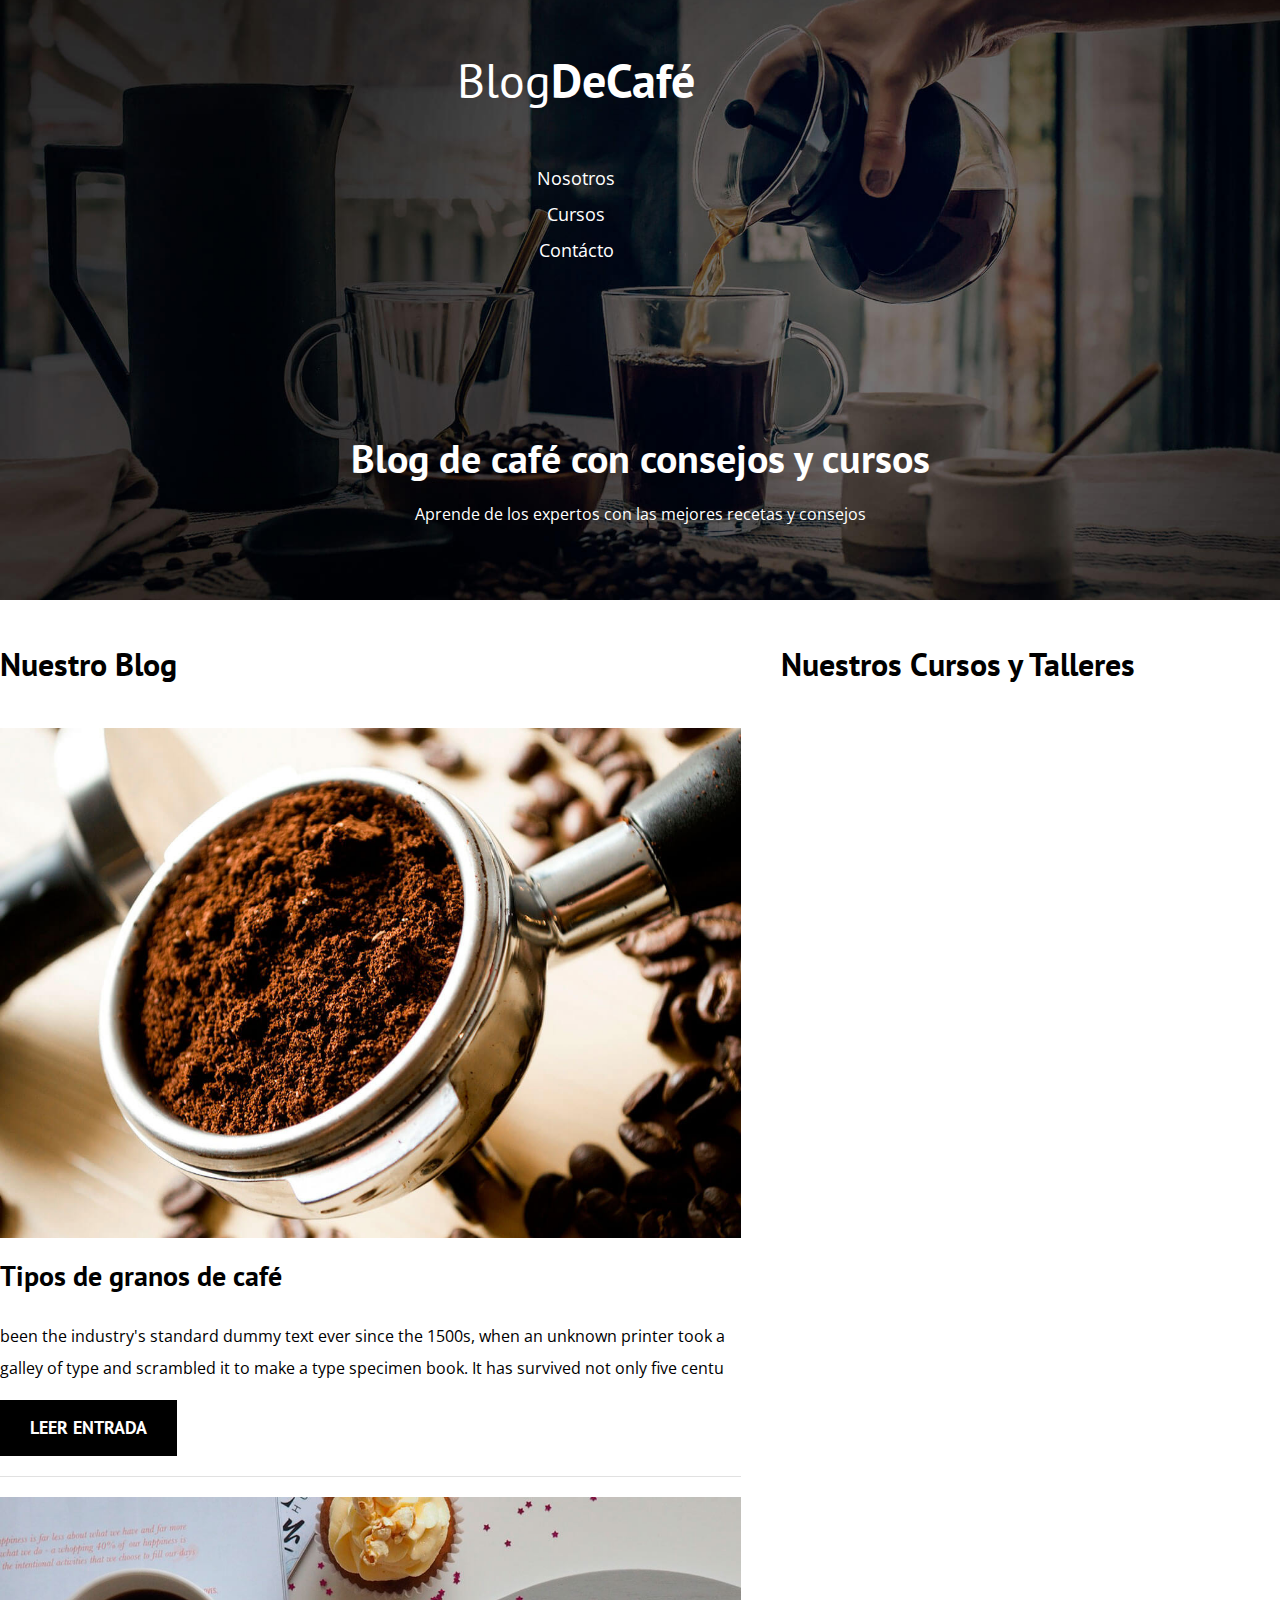
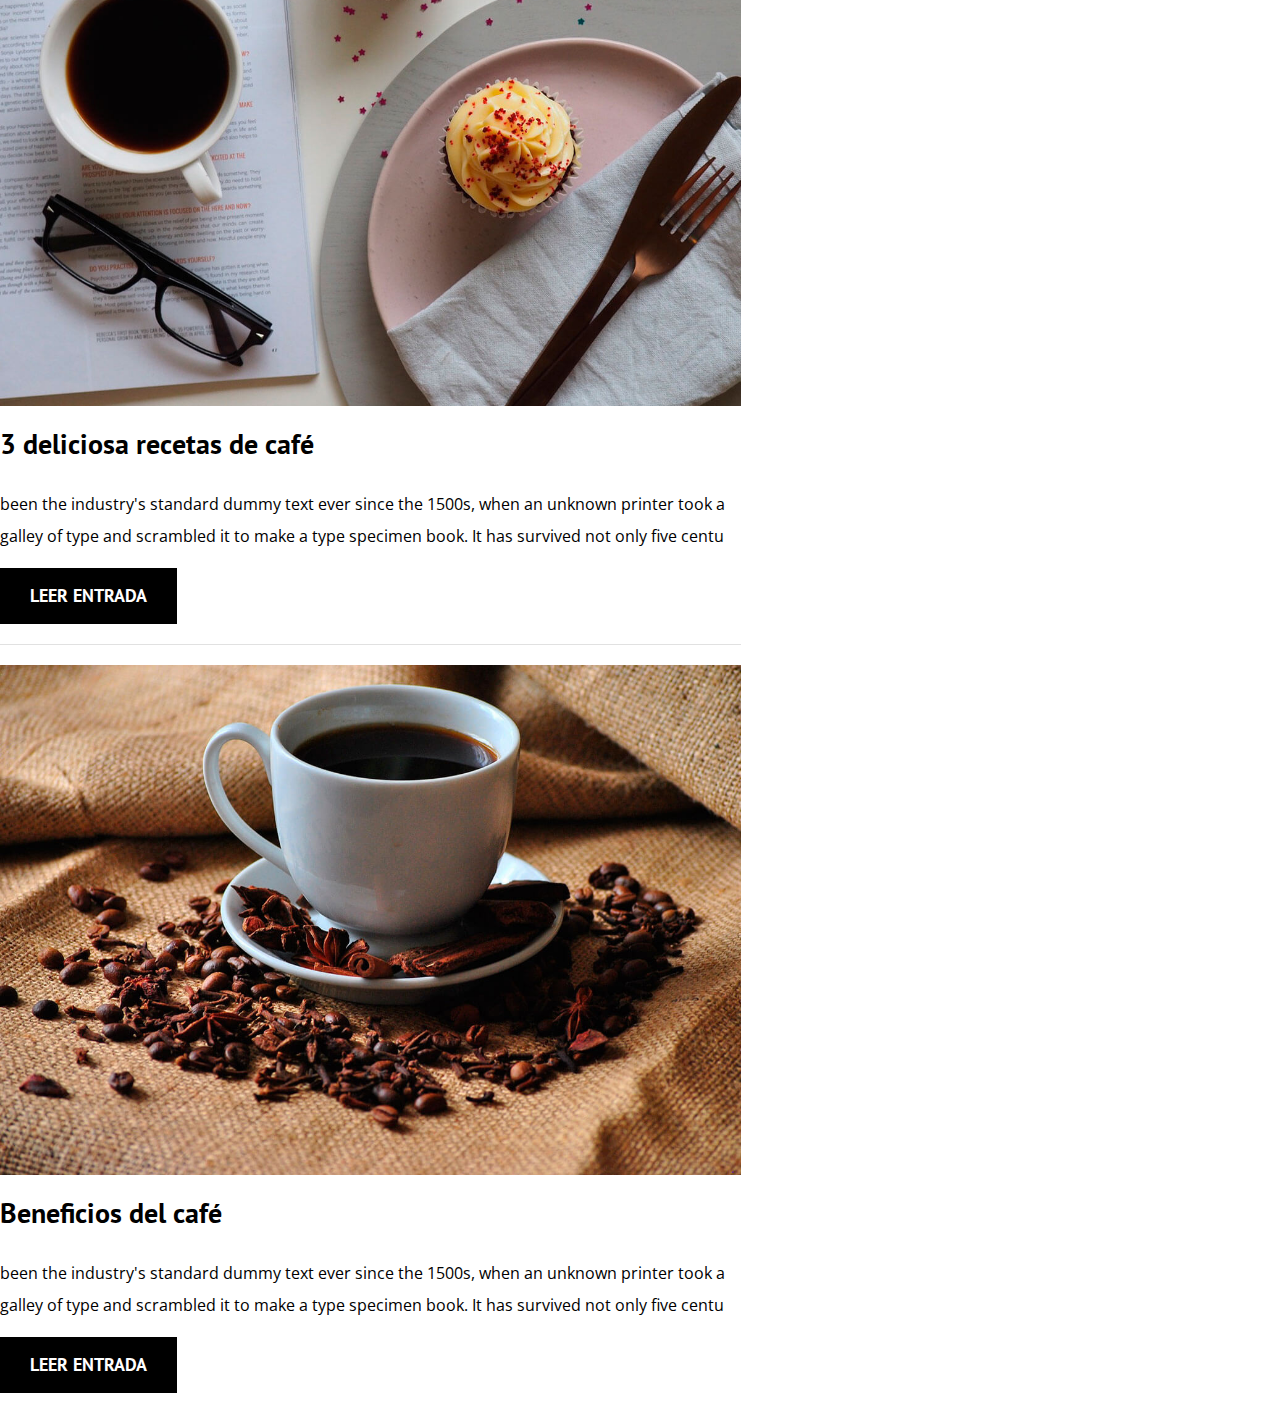
==== index.html @ 215462b0 "inicio del proyecto" ====
<!DOCTYPE html>
<html lang="en">
<head>
  <meta charset="UTF-8">
  <meta http-equiv="X-UA-Compatible" content="IE=Edge">
  <meta name="viewport" content="width=device-width, initial-scale=1">
  <link rel="stylesheet" href="CSS/NORMALIZE.css"> 
  <link href="https://fonts.googleapis.com/css2?family=Open+Sans&family=PT+Sans:wght@400;700&display=swap" rel="stylesheet">
  <link rel="stylesheet" href="CSS/STYLES.css"> 
  <title>BlogDeCafé</title>
  
</head>

<body>
   
   <header class="header">
      
      <div class="barra">
         <div class="contenedor">
            <a class="logo no-margin centrar-texto" href="index.html">
               <h1 class="logo__nombre">Blog<span class="logo__bold">DeCafé</span></h1>
            </a>
            
               <nav class="navegacion">
                  <a href="nosotros.html" class="navegacion__enlace">Nosotros</a>
                  <a href="cursos.html" class="navegacion__enlace">Cursos</a>
                  <a href="contacto.html" class="navegacion__enlace">Contácto</a>
               </nav> 
         </div> 
      </div>
      
      <div class="header__texto">
         <h2 class="no-margin">Blog de café con consejos y cursos</h2>
         <p class="no-margin">Aprende de los expertos con las mejores recetas y consejos</p>
      </div>
   </header>
   
   <!--contenido del blog-->
   <div class="contenedor contenido-principal">
      <main class="blog">
         <h3>Nuestro Blog</h3>
         
         <article class="entrada">
            <div class="entrada__imagen">
               <img src="IMG/blog1.jpg" alt="imagen blog">
            </div>
            
            <div class="entrada__contenido">
               <h4 class="no-margin">Tipos de granos de café</h4>
               <p>been the industry's standard dummy text ever since the 1500s, when an unknown printer took a galley of type and scrambled it to make a type specimen book. It has survived not only five centu</p>
               <a href="entrada.html" class="boton boton--primario">Leer Entrada</a>
            </div>
         </article> 
         
         <article class="entrada">
            <div class="entrada__imagen">
               <img src="IMG/blog2.jpg" alt="imagen blog">
            </div>
            
            <div class="entrada__contenido">
               <h4 class="no-margin">3 deliciosa recetas de café</h4>
               <p>been the industry's standard dummy text ever since the 1500s, when an unknown printer took a galley of type and scrambled it to make a type specimen book. It has survived not only five centu</p>
               <a href="entrada.html" class="boton boton--primario">Leer Entrada</a>
            </div>
         </article> 
         
         <article class="entrada">
            <div class="entrada__imagen">
               <img src="IMG/blog3.jpg" alt="imagen blog">
            </div>
            
            <div class="entrada__contenido">
               <h4 class="no-margin">Beneficios del café</h4>
               <p>been the industry's standard dummy text ever since the 1500s, when an unknown printer took a galley of type and scrambled it to make a type specimen book. It has survived not only five centu</p>
               <a href="entrada.html" class="boton boton--primario">Leer Entrada</a>
            </div>
         </article> 
         
      </main>
      <aside class="sidebar">
         <h3>Nuestros Cursos y Talleres</h3>
      </aside>
   </div> 
  
  
</body>
</html>
---- CSS/STYLES.css ----
:root{
   --fuenteHeading:"PT sans",sans-serif;
   --fuenteParrafos:"Open sans",sans-serif;
   
   --blanco:#ffffff;
   --negro:#000000;
   --principal:#784D3C;
   --gris:#e1e1e1;
}

html{
   box-sizing: border-box;
   font-size: 62.5%;
}

*,*:before,*::after{
   box-sizing: inherit;
}

body{
   font-family: var(--fuenteParrafos);
   font-size: 1.6rem;
   line-height: 2
}

/*Globales*/

.contenedor{
   max-width: 128rem;
   width: 90%;
   margin;0 auto;
}

a{
   text-decoration: none;}

h1,h2,h3,h4{
   font-family: var(--fuenteHeading);
}
h1{
   font-size: 4.8rem;
}
h2{
   font-size: 4rem;
}
h3{
   font-size: 3.2rem;
}
h4{
   font-size: 2.8rem;
}

img{
   max-width: 100%;
}

/*Utilidades*/

.no-margin{
   margin: 0;
}

.no-padding{
   padding: 0;
}

.centrar-texto{
   text-align: center;
}

/*Header*/
.header{
   background-image: url(../IMG/banner.jpg);
   height: 60rem;
   background-size: cover;
   background-repeat: no-repeat;
   background-position: center center;
}

.header__texto{
   text-align: center;
   color: var(--blanco);
   margin-top:5rem;
}
@media(min-width:768px){
   .header__texto{
      margin-top:15rem;
   }
}

/*Barra de navegación*/

@media(min-width:768px){
   .barra{
      display: flex;
      justify-content: space-between;
      align-items: center;
   }
}

.logo{
   color:var(--blanco);
}
.logo__nombre{
   font-weight: 400;
}
.logo__bold{
   font-weight: 700;
}

@media(min-width:768px){
   .navegacio{
    display: flex;
    gap: 2rem;  
   }
}

.navegacion__enlace{
   display: block;
   text-align: center;
   font-size: 1.8rem;
   color: var(--blanco);
}

/*Contenido del blog*/

@media(min-width:768px){
   .contenido-principal{
      display: grid;
      grid-template-columns: 2fr 1fr;
      column-gap: 4rem;
   }
}

/*Linea que separa los articulos*/

.entrada{
   border-bottom: 1px solid var(--gris);
   margin-bottom:2rem;
}
.entrada:last-of-type{
   border: none;
   margin-bottom: 0;
}

/*Botono para leer entradas*/
.boton{
   display: block;
   font-family: var(--fuenteHeading);
   color:var(--blanco);
   text-align: center;
   padding: 1rem 3rem;
   font-size: 1.8rem;
   text-transform: uppercase;
   font-weight: 700;
   margin-bottom: 2rem;
}
@media(min-width:768px){
   .boton{
      display: inline-block;
   }
}
.boton--primario{
   background-color:var(--negro);
}
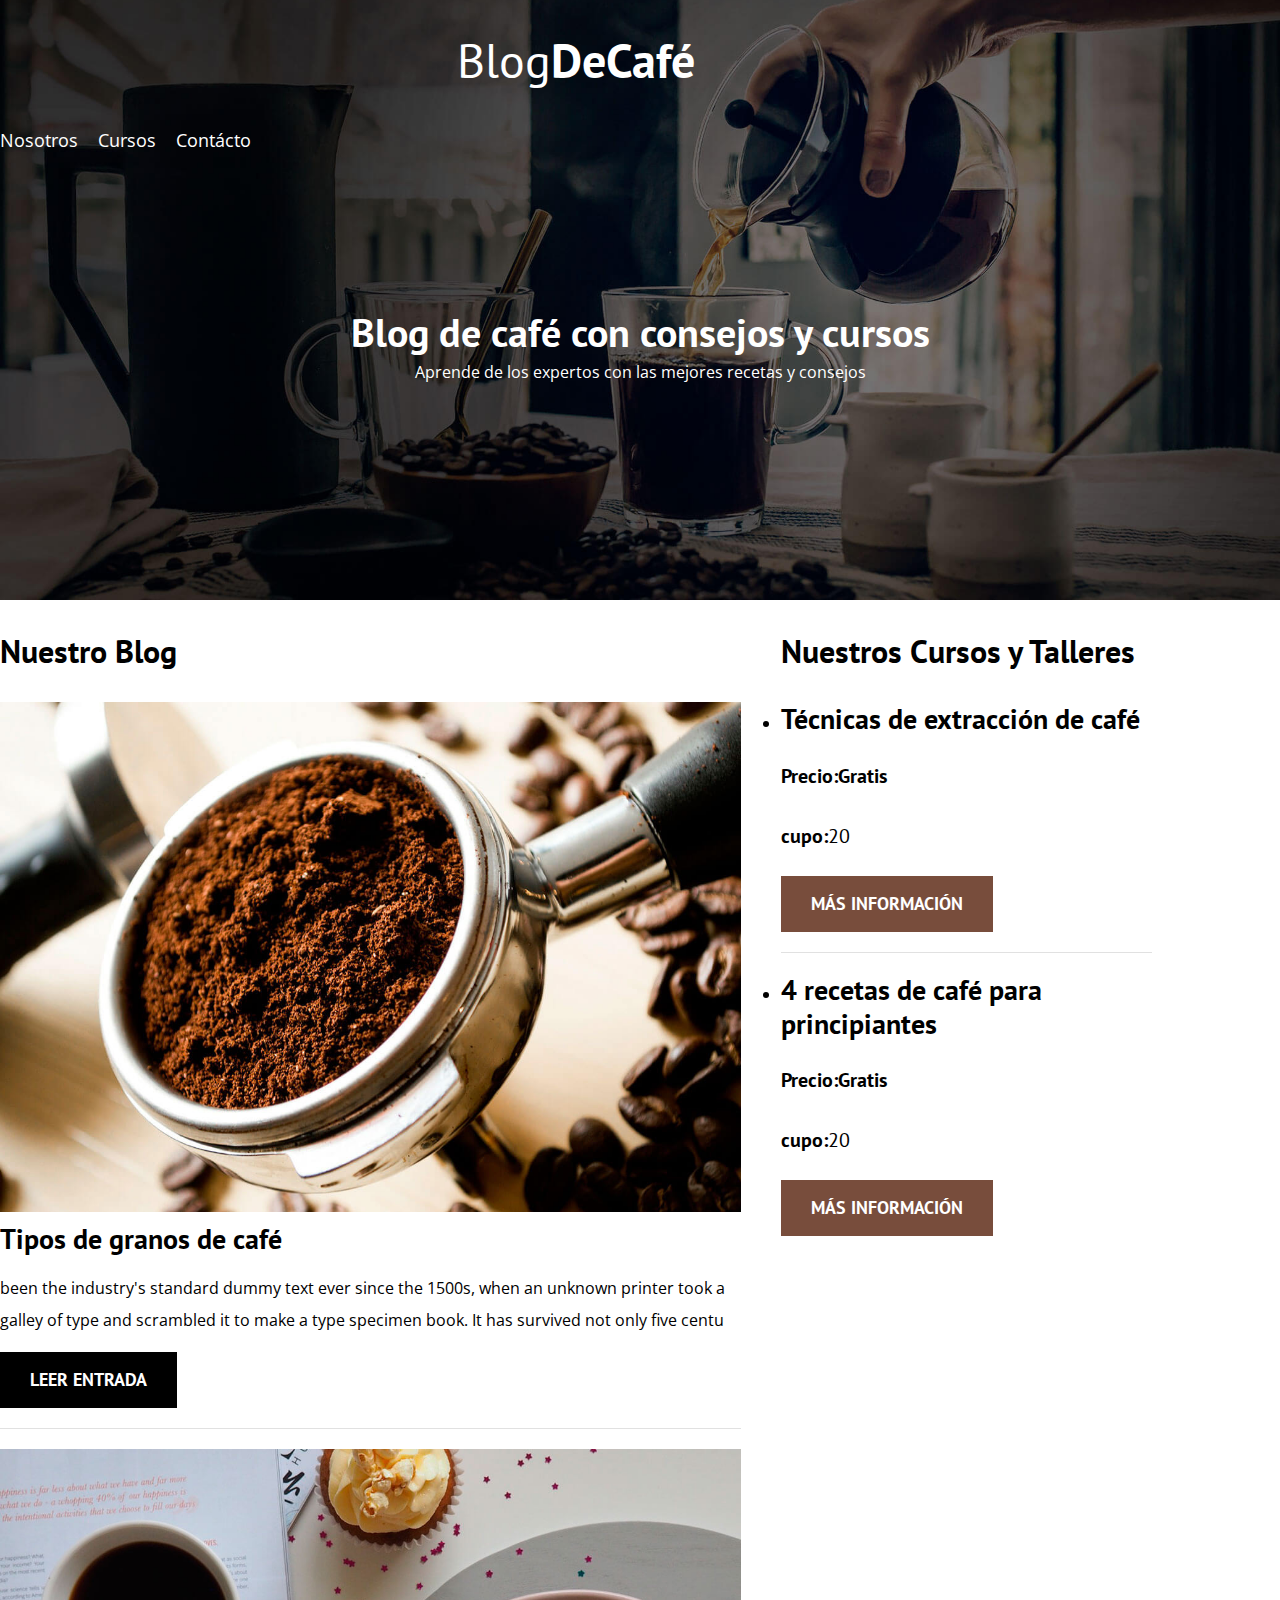
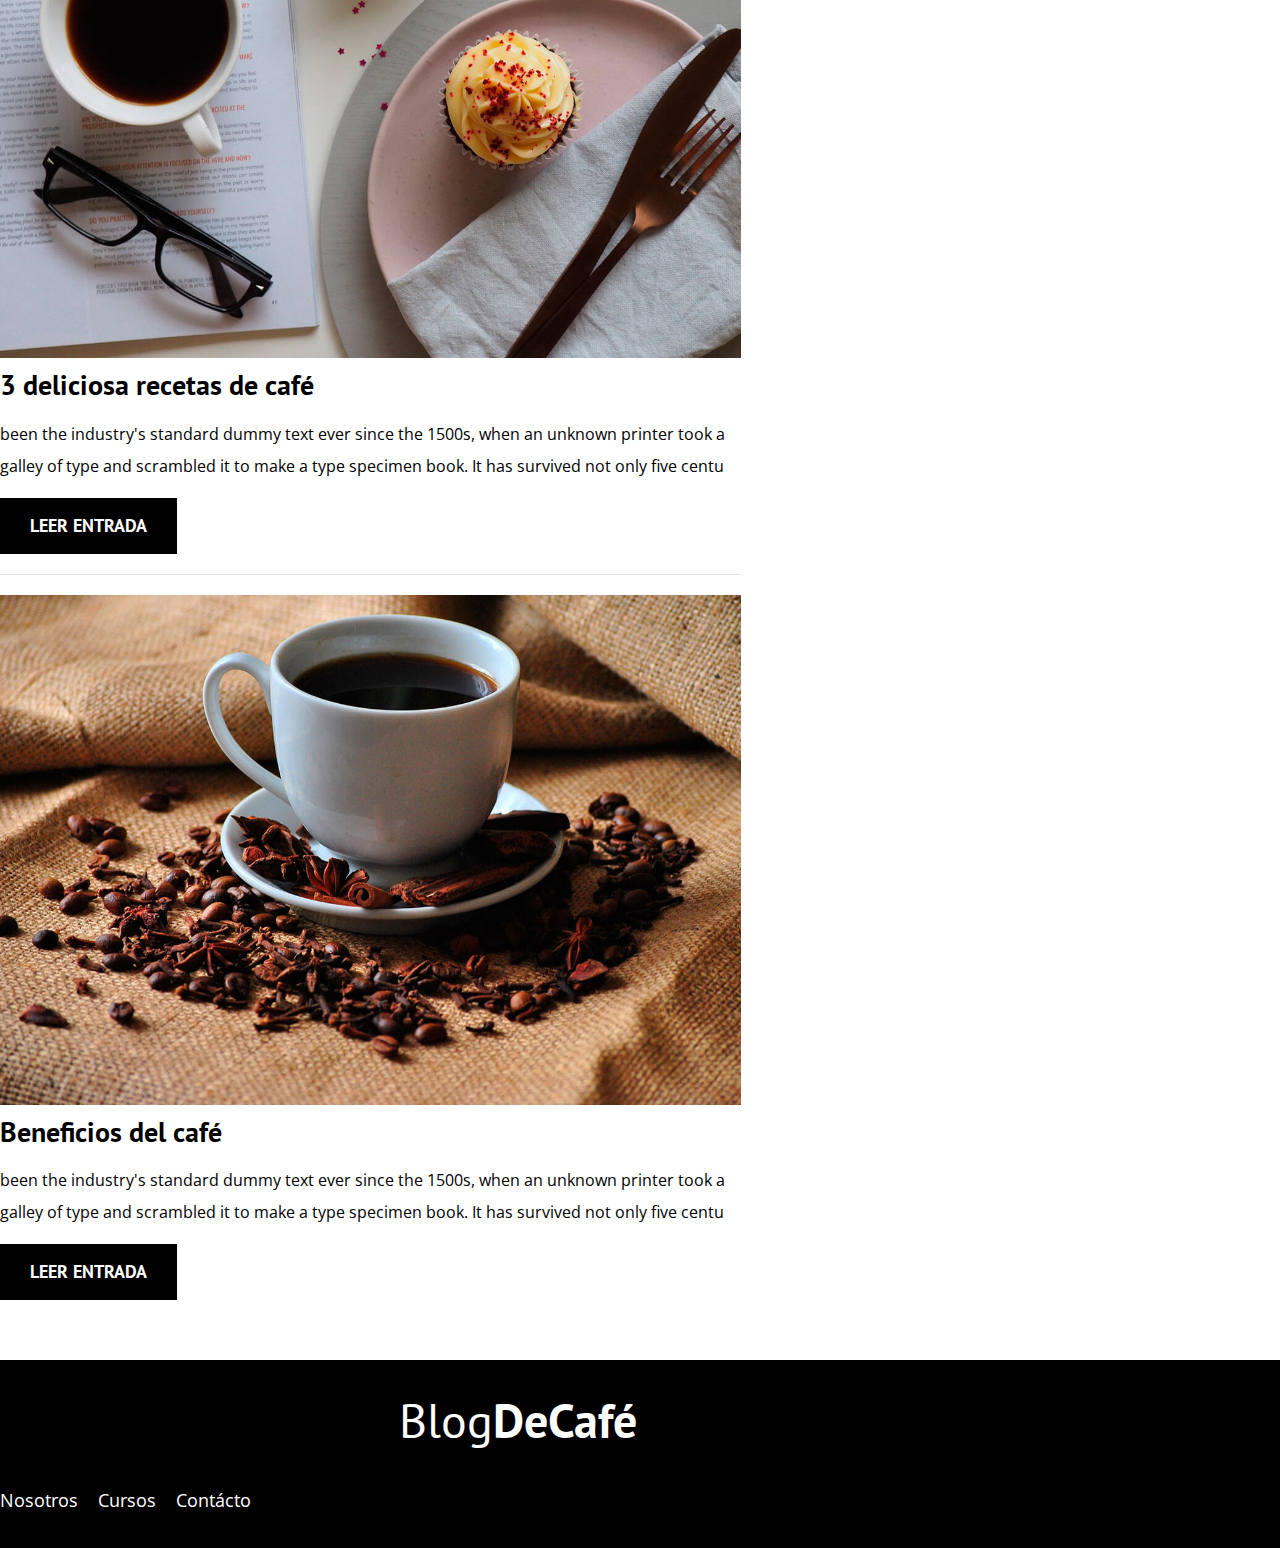
==== commit c7ad8f29: "adelaté el aside y el footer" ====
--- a/index.html
+++ b/index.html
@@ -25,9 +25,9 @@
                   <a href="nosotros.html" class="navegacion__enlace">Nosotros</a>
                   <a href="cursos.html" class="navegacion__enlace">Cursos</a>
                   <a href="contacto.html" class="navegacion__enlace">Contácto</a>
-               </nav> 
+               </nav>  
          </div> 
-      </div>
+      </div> 
       
       <div class="header__texto">
          <h2 class="no-margin">Blog de café con consejos y cursos</h2>
@@ -36,6 +36,7 @@
    </header>
    
    <!--contenido del blog-->
+   
    <div class="contenedor contenido-principal">
       <main class="blog">
          <h3>Nuestro Blog</h3>
@@ -79,9 +80,50 @@
       </main>
       <aside class="sidebar">
          <h3>Nuestros Cursos y Talleres</h3>
+         
+         <!--sección "nuestros cursos"-->
+         
+         <ul class="Cursos no-padding">
+            <li class="widget-curso">
+               <h4 class="no-margin">Técnicas de extracción de café</h4>
+               <p class="widget-curso__label">Precio:<span class="widget-curso__info"></span>Gratis</p>
+               
+               <p class="widget-curso__label">cupo:<span class="widget-curso__info">20</span></p>
+               
+               <a href="entrada.html" class="boton boton--secundario">Más información</a>
+            </li> 
+            
+            
+            <li class="widget-curso">
+               <h4 class="no-margin">4 recetas de café para principiantes</h4>
+               <p class="widget-curso__label">Precio:<span class="widget-curso__info"></span>Gratis</p>
+               
+               <p class="widget-curso__label">cupo:<span class="widget-curso__info">20</span></p>
+               
+               <a href="entrada.html" class="boton boton--secundario">Más información</a>
+            </li> 
+            
+         </ul>
       </aside>
    </div> 
-  
-  
+   
+   <!--footer-->
+   <footer class="footer">
+      <div class="contenedor">
+         <div class="barra">
+         <div class="contenedor">
+            <a class="logo no-margin centrar-texto" href="index.html">
+               <h1 class="logo__nombre">Blog<span class="logo__bold">DeCafé</span></h1>
+            </a>
+            
+               <nav class="navegacion">
+                  <a href="nosotros.html" class="navegacion__enlace">Nosotros</a>
+                  <a href="cursos.html" class="navegacion__enlace">Cursos</a>
+                  <a href="contacto.html" class="navegacion__enlace">Contácto</a>
+               </nav>  
+         </div> 
+      </div> 
+      </div>
+   </footer>
 </body>
 </html>--- a/CSS/STYLES.css
+++ b/CSS/STYLES.css
@@ -36,6 +36,7 @@
 
 h1,h2,h3,h4{
    font-family: var(--fuenteHeading);
+   line-height: 1.2;
 }
 h1{
    font-size: 4.8rem;
@@ -109,7 +110,7 @@
 }
 
 @media(min-width:768px){
-   .navegacio{
+   .navegacion{
     display: flex;
     gap: 2rem;  
    }
@@ -162,4 +163,47 @@
 }
 .boton--primario{
    background-color:var(--negro);
+}
+
+/*Boton de la sección nuestros cursos*/
+.boton--secundario{
+   background-color: var(--principal);
+}
+
+/*Para quitar las viñetas*/
+.cursos{
+   list-style: none;
+}
+
+
+.widget-curso{
+   border-bottom: 1px solid var(--gris);
+   margin-bottom: 2rem;
+}
+
+.widget-curso:last-of-type{
+   border: none;
+   margin-bottom: 0;
+}
+
+
+.widget-curso__label{
+   font-family: var(--fuenteHeading);
+   font-weight: bold;
+}
+
+.widget-curso__info{
+   font-weight: normal;
+}
+
+.widget-curso__label,
+.widget-curso__info{
+   font-size: 2rem;
+}
+
+/*Footer*/
+.footer{
+   background-color: var(--negro);
+   padding-bottom: 3rem;
+   margin-top: 4rem;
 }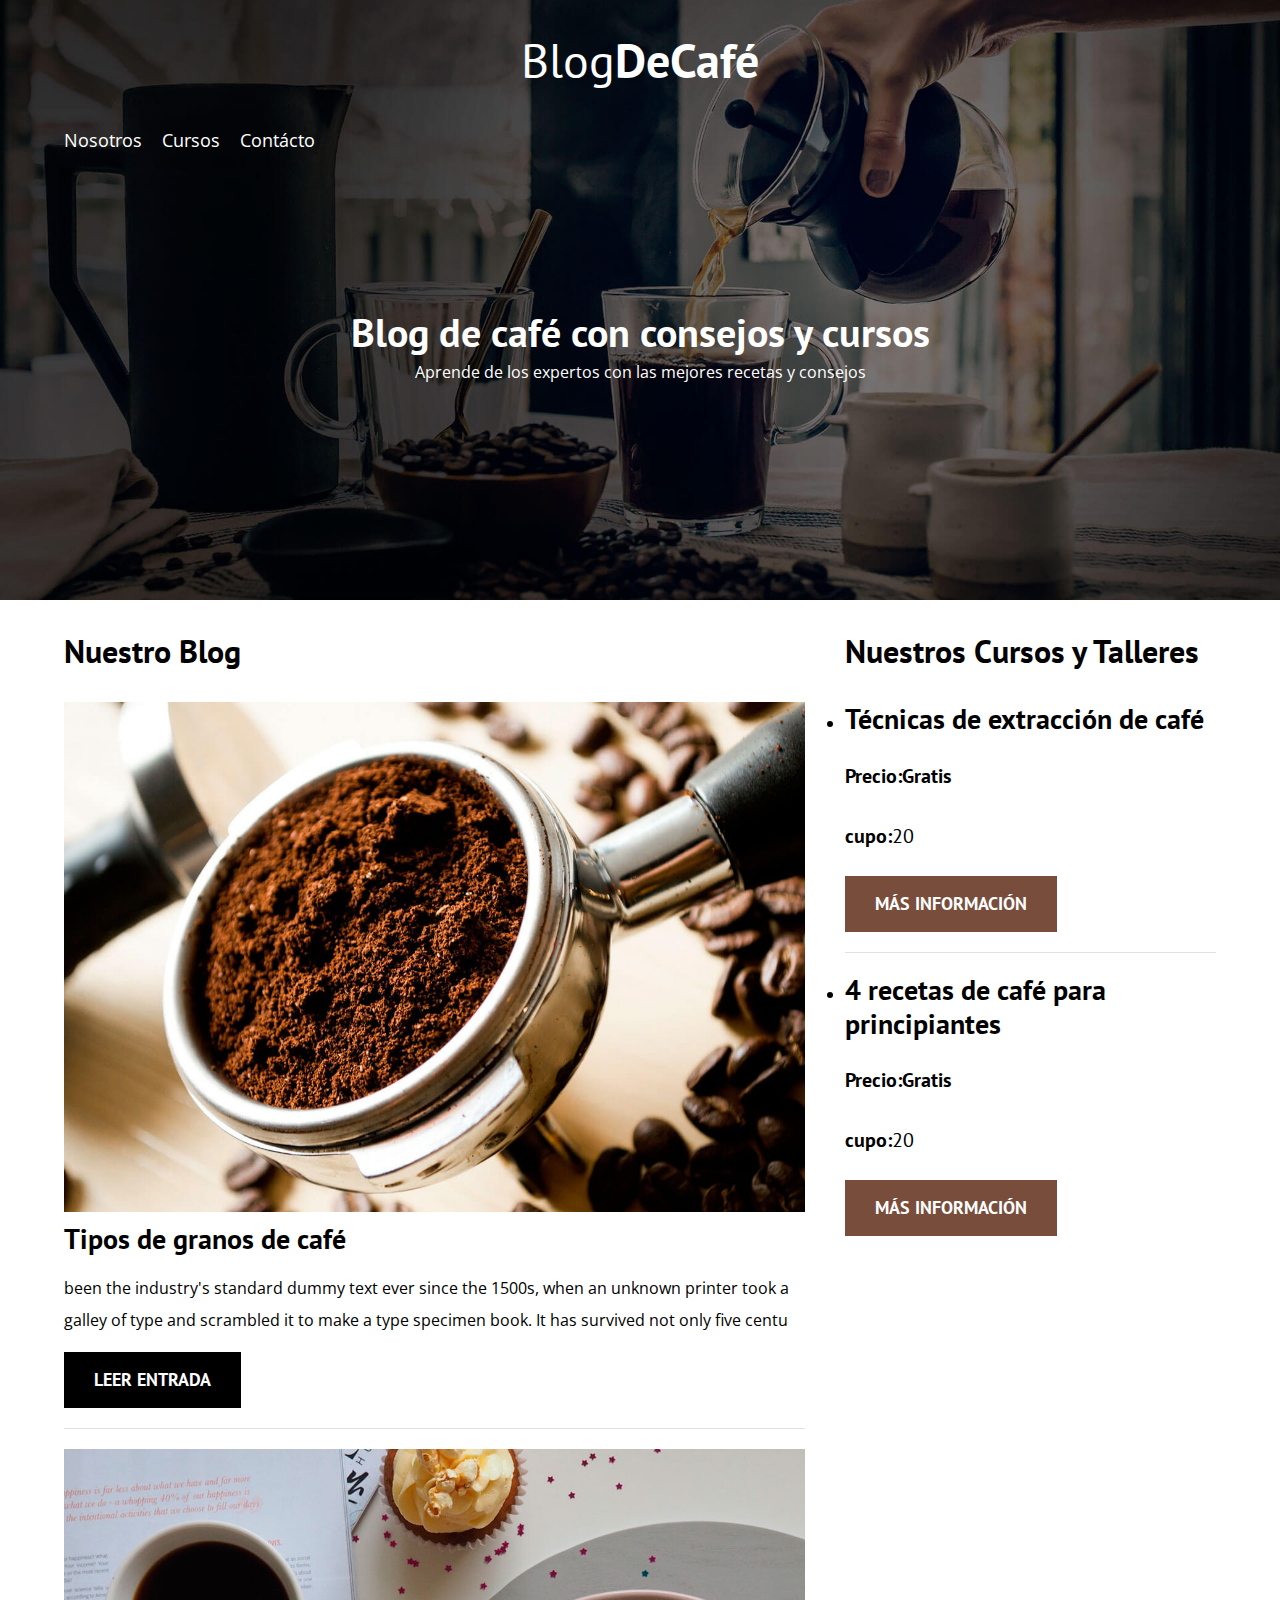
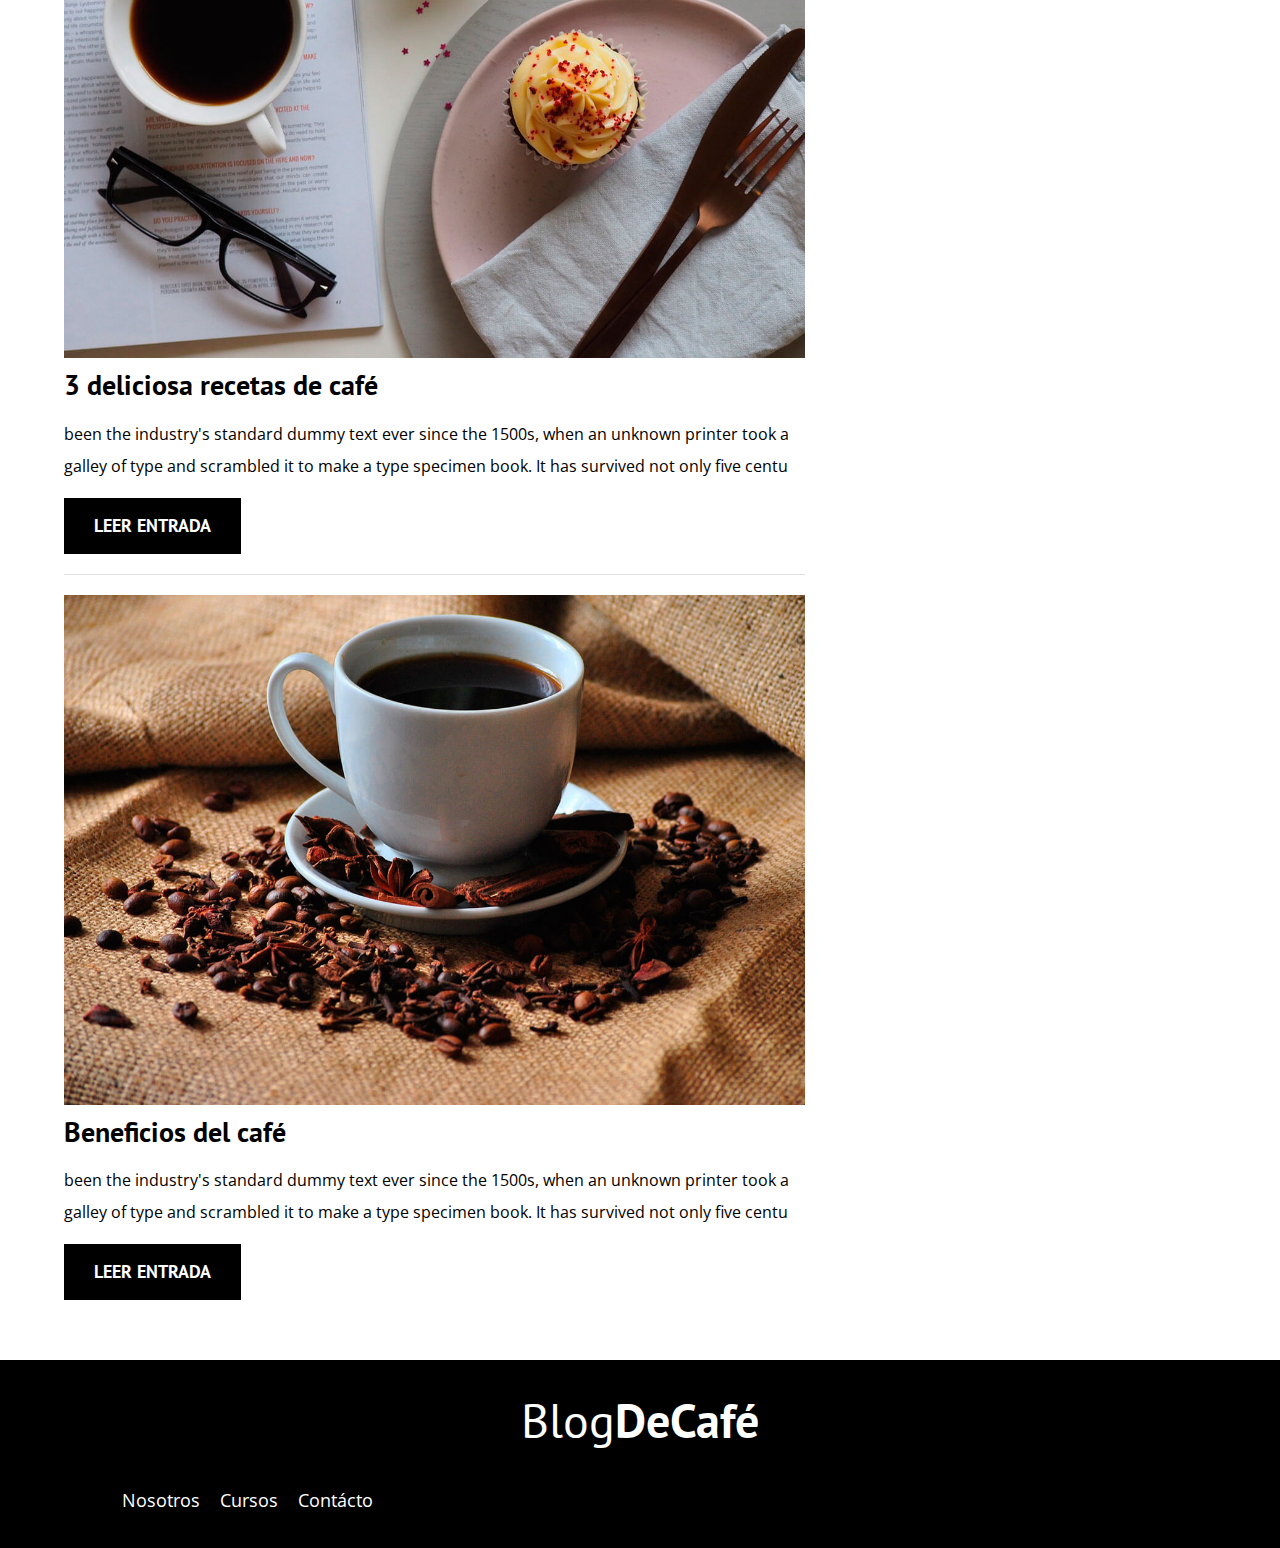
==== commit 6c8cecaf: "Finalización de todo el html. Solo falta el css de el formulario" ====
--- a/index.html
+++ b/index.html
@@ -101,7 +101,7 @@
                <p class="widget-curso__label">cupo:<span class="widget-curso__info">20</span></p>
                
                <a href="entrada.html" class="boton boton--secundario">Más información</a>
-            </li> 
+            </li>   
             
          </ul>
       </aside>
--- a/CSS/STYLES.css
+++ b/CSS/STYLES.css
@@ -28,7 +28,7 @@
 .contenedor{
    max-width: 128rem;
    width: 90%;
-   margin;0 auto;
+   margin:0 auto;
 }
 
 a{
@@ -95,7 +95,7 @@
    .barra{
       display: flex;
       justify-content: space-between;
-      align-items: center;
+      align-items:center;
    }
 }
 
@@ -199,11 +199,73 @@
 .widget-curso__label,
 .widget-curso__info{
    font-size: 2rem;
-}
+} 
 
 /*Footer*/
 .footer{
    background-color: var(--negro);
    padding-bottom: 3rem;
    margin-top: 4rem;
-}+}
+
+/*Sobre Nosotros page*/
+
+@media(min-width:768px){
+   .sobre-nosotros{
+      display: grid;
+      grid-template-columns:repeat(2, 1fr);
+      column-gap: 2rem;
+   }
+}
+
+/*Sección "nuestros cursos"*/
+
+.curso{
+   padding: 3rem 0;
+   border-bottom: 1px solid var(--gris);
+}
+
+@media(min-width:768px){
+   .curso{
+      display: grid;
+      grid-template-columns: 1fr 2fr;
+      column-gap: 2rem;
+   }
+}
+
+.curso:las-of-type{
+   border: none;
+}
+
+.curso__label {
+   font-family: var(--fuenteHeading);
+   font-weight: bold;
+}
+
+.curso__info {
+   font-weight: normal;
+}
+
+.curso__label,
+.curso__info {
+   font-size: 2rem;
+}
+
+/*Entrada de blog*/
+
+@media(min-width:768px){
+   .contenedor-entrada{
+      margin: 1rem;
+   }
+}
+
+/*Sección de Contácto*/
+
+.contacto-bg{
+   background-image: url(../img/contacto.jpg);
+   height: 40rem;
+   background-size: cover;
+   background-repeat: no-repeat;
+}
+
+/*Formulario sección "contácto*/
